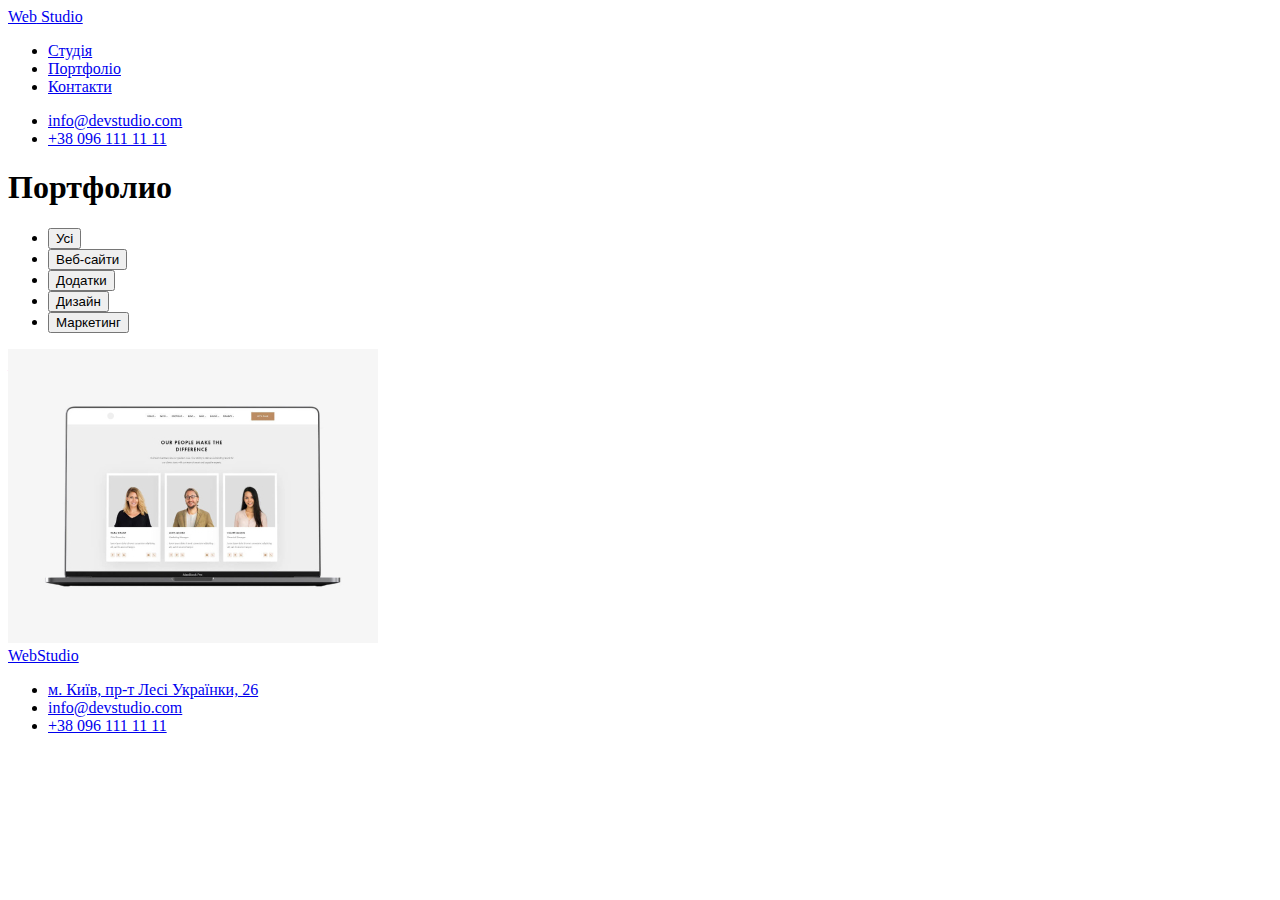
==== portfolio.html @ d1b960c2 "update index.html" ====
<!DOCTYPE html>
<html lang="uk">
  <head>
    <meta charset="UTF-8" />
    <meta http-equiv="X-UA-Compatible" content="IE=edge" />
    <meta name="viewport" content="width=device-width, initial-scale=1.0" />
    <title>Document</title>
  </head>
  <body>
    <!--Шапка сайту-->
    <header>
      <nav>
        <a href="./">
          <span>Web</span>
          Studio
        </a>
        <ul>
          <li>
            <a href="./index.html">Студія</a>
          </li>
          <li>
            <a href="./portfolio.html" class="link">Портфоліо</a>
          </li>
          <li>
            <a href="Посилання на контакти" class="link">Контакти</a>
          </li>
        </ul>
      </nav>
      <ul>
        <li><a href="mailto:">info@devstudio.com</a></li>
        <li><a href="tel:">+38 096 111 11 11</a></li>
      </ul>
    </header>
    <main>
      <section class="">
        <h1 class="">Портфолио</h1>
        <ul class="">
          <li>
            <button class="" type="button">Усі</button>
          </li>
          <li>
            <button class="" type="button">Веб-сайти</button>
          </li>
          <li>
            <button class="" type="button">Додатки</button>
          </li>
          <li>
            <button class="" type="button">Дизайн</button>
          </li>
          <li>
            <button class="" type="button">Маркетинг</button>
          </li>
        </ul>
        <!--Портфоліо-->
        <ul class=""></ul>
        <li>
          <a href="" class="">
            <img class="" src="./images/technokryak.jpg" alt="Технокряк"
            width="370"
          </a>
        </li>
      </section>
    </main>
    <footer>
      <a href="/">WebStudio</a>
      <adress>
        <ul>
          <li>
            <a
              href="https://goo.gl/maps/8LcowiJGbP3ugfM79"
              target="_blank"
              rel="noopener noreferrer nofollow"
              >м. Київ, пр-т Лесі Українки, 26</a
            >
          </li>
          <li><a href="mailto:">info@devstudio.com</a></li>
          <li><a href="tel:">+38 096 111 11 11</a></li>
        </ul>
      </adress>
    </footer>
  </body>
</html>
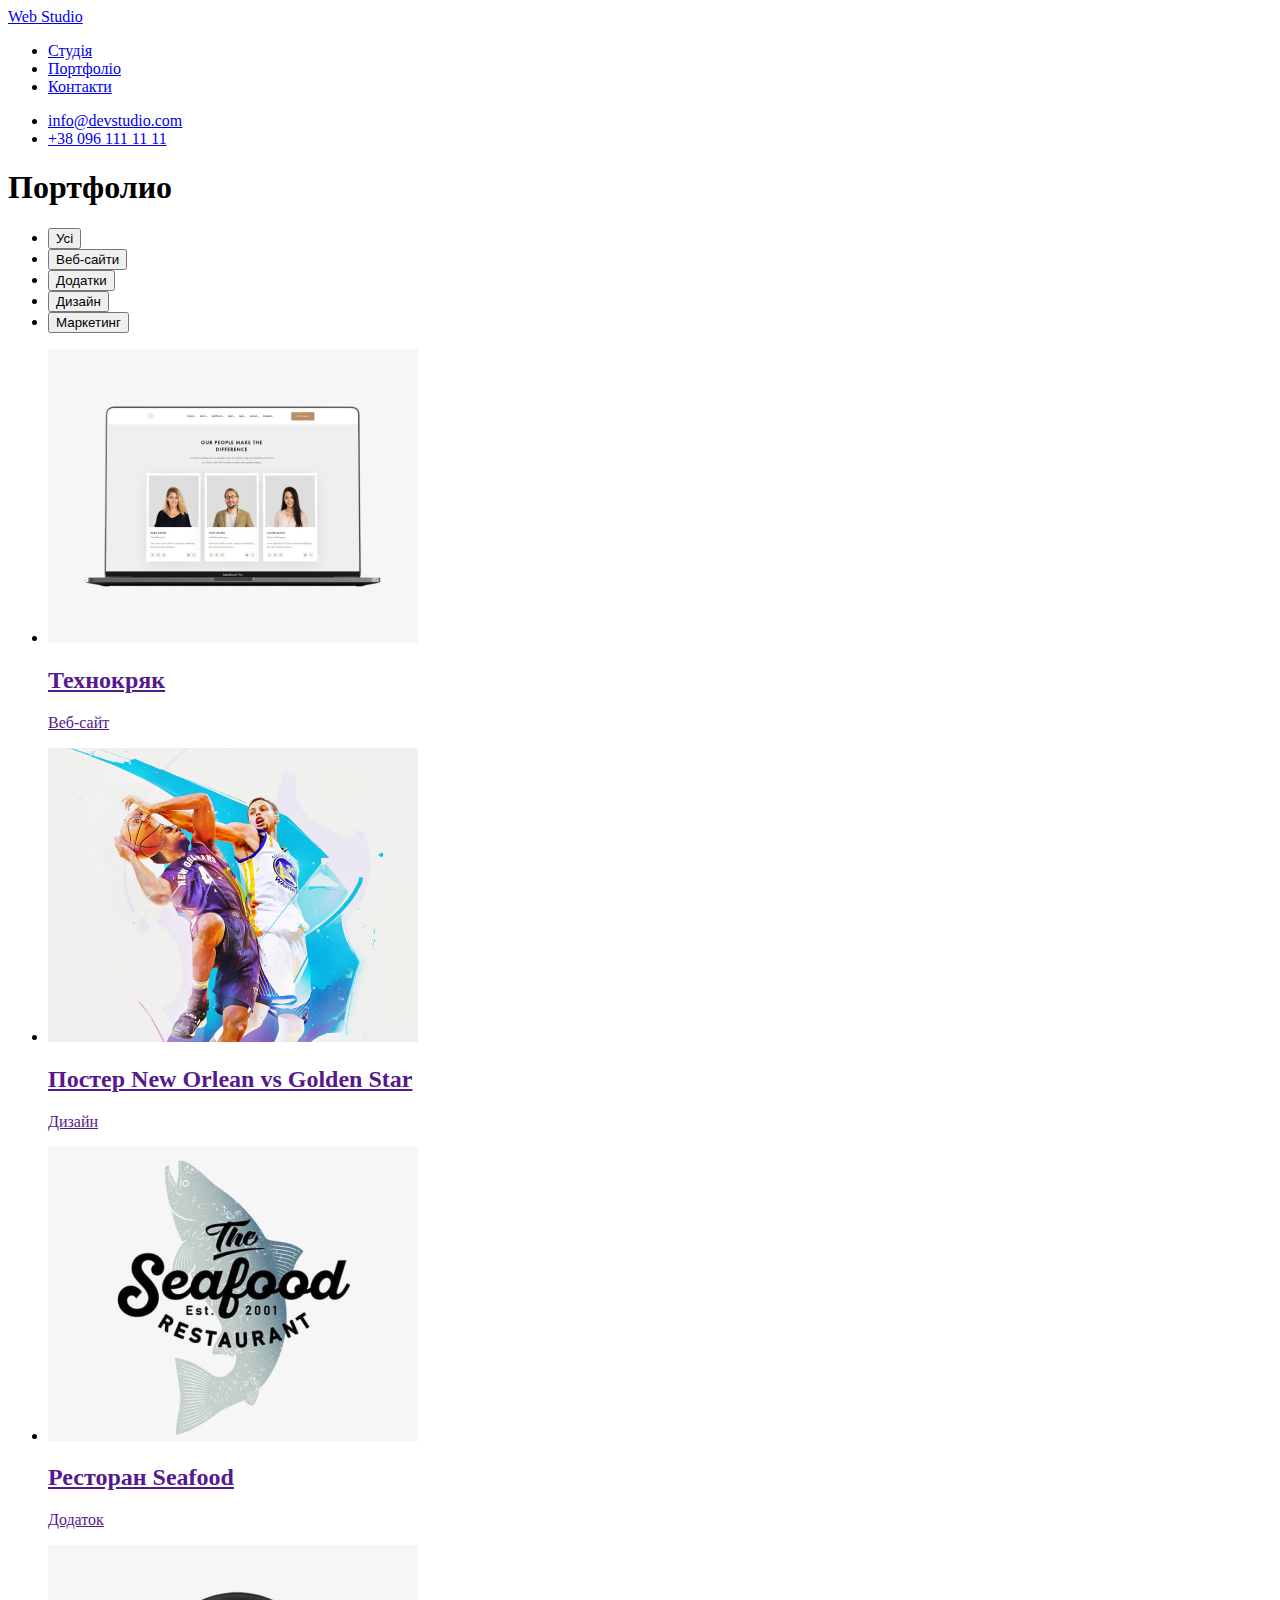
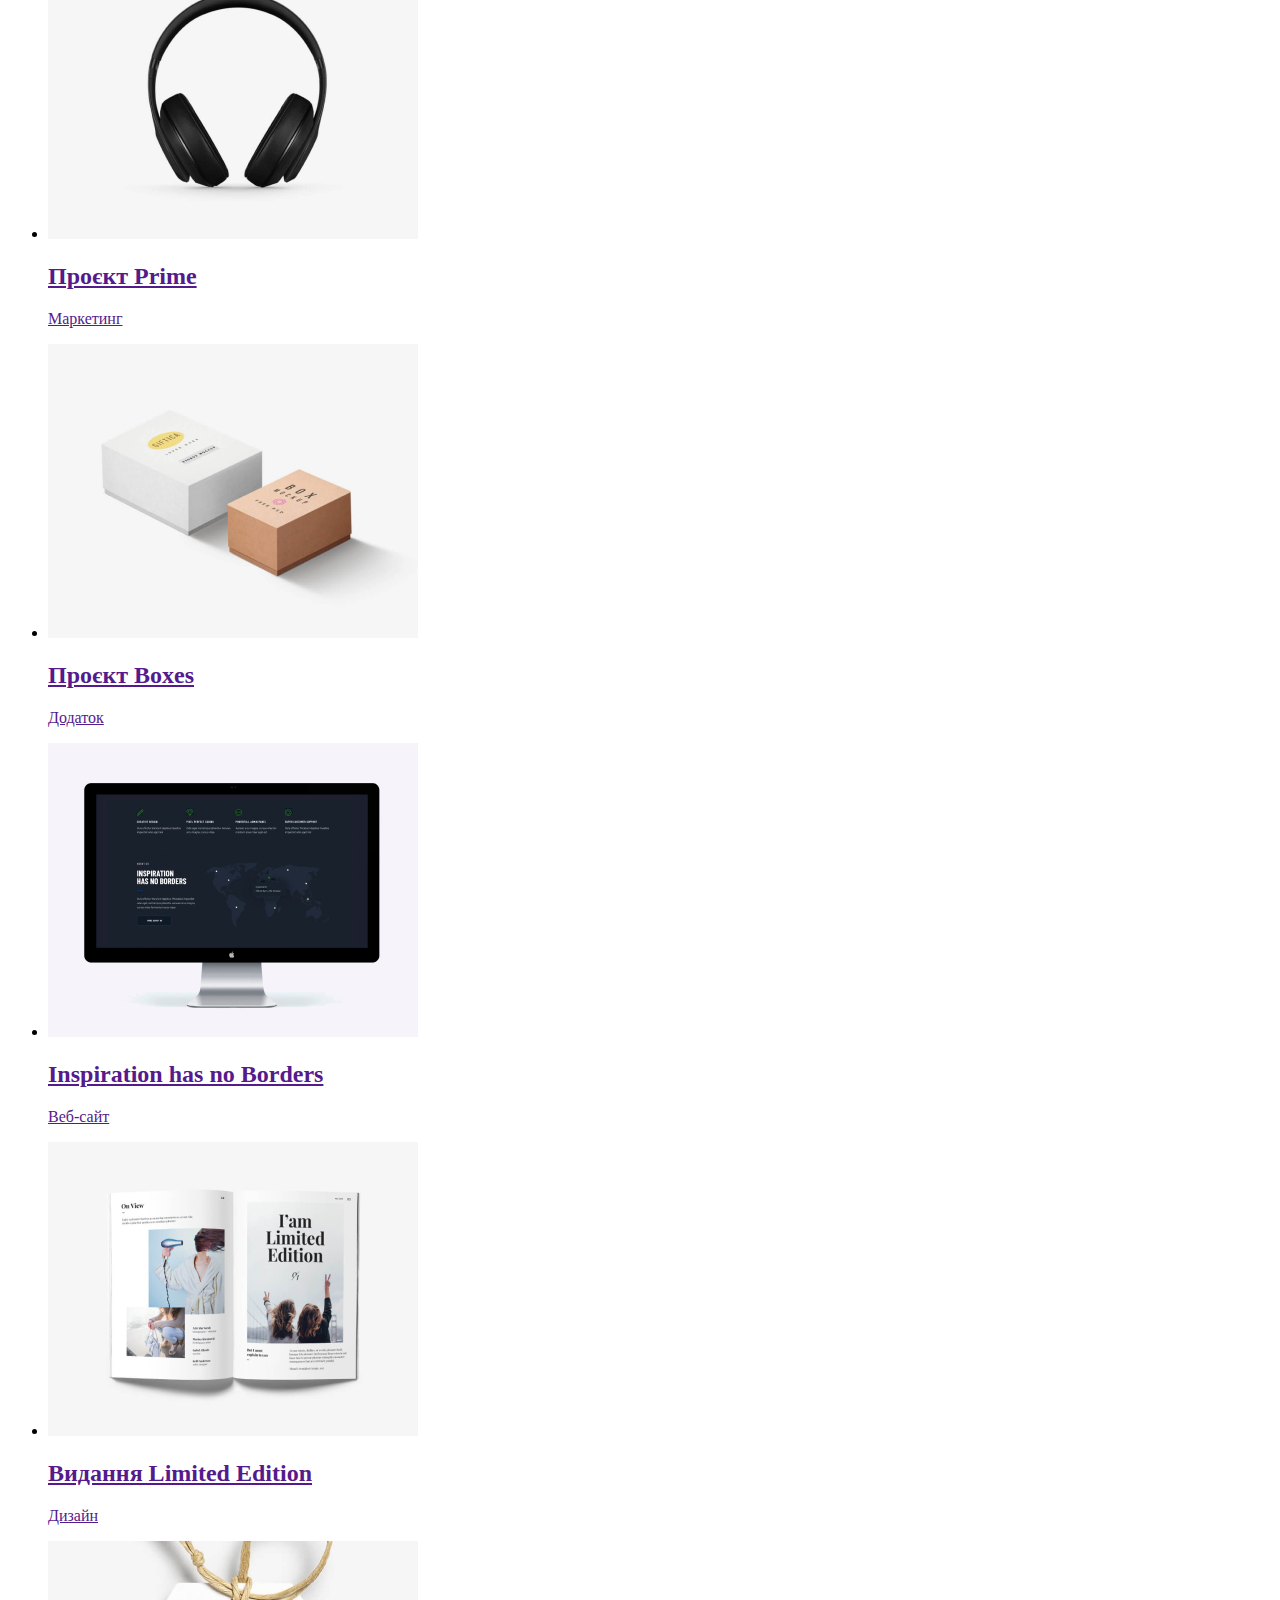
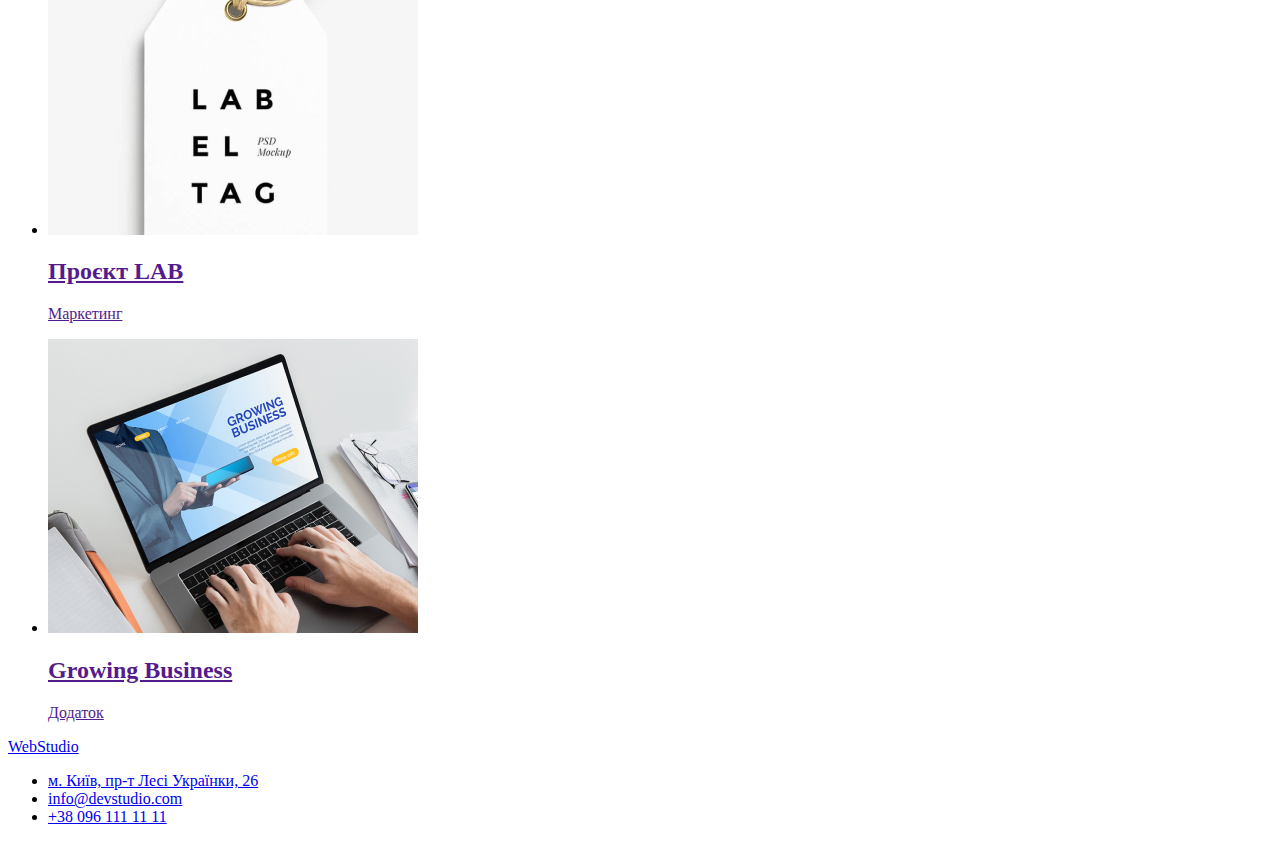
==== commit 05efe0cf: "update index.html" ====
--- a/portfolio.html
+++ b/portfolio.html
@@ -52,13 +52,86 @@
           </li>
         </ul>
         <!--Портфоліо-->
-        <ul class=""></ul>
-        <li>
-          <a href="" class="">
-            <img class="" src="./images/technokryak.jpg" alt="Технокряк"
-            width="370"
-          </a>
-        </li>
+        <ul class="">
+          <li>
+            <a href="" class="">
+              <img class="" src="./images/technokryak.jpg" alt="Технокряк" width="370" />
+              <h2 class="">Технокряк</h2>
+              <p class="">Веб-сайт</p>
+            </a>
+          </li>
+          <li>
+            <a href="" class="">
+              <img
+                class=""
+                src="./images/neworleangoldenstar.jpg"
+                alt="new orlean vs golden star"
+                width="370"
+              />
+              <h2 class="">Постер New Orlean vs Golden Star</h2>
+              <p class="">Дизайн</p>
+            </a>
+          </li>
+          <li>
+            <a href="" class="">
+              <img class="" src="./images/seafood.jpg" alt="restoran sea food" width="370" />
+              <h2 class="">Ресторан Seafood</h2>
+              <p class="">Додаток</p>
+            </a>
+          </li>
+          <li>
+            <a href="" class="">
+              <img class="" src="./images/prime.jpg" alt="prime project" width="370" />
+              <h2 class="">Проєкт Prime</h2>
+              <p class="">Маркетинг</p>
+            </a>
+          </li>
+          <li>
+            <a href="" class="">
+              <img class="" src="./images/boxes.jpg" alt="boxes project" width="370" />
+              <h2 class="">Проєкт Boxes</h2>
+              <p class="">Додаток</p>
+            </a>
+          </li>
+          <li>
+            <a href="" class="">
+              <img
+                class=""
+                src="./images/inspiration.jpg"
+                alt="inspiration has no borders"
+                width="370"
+              />
+              <h2 class="">Inspiration has no Borders</h2>
+              <p class="">Веб-сайт</p>
+            </a>
+          </li>
+          <li>
+            <a href="" class="">
+              <img
+                class=""
+                src="./images/limitededition.jpg"
+                alt="inspiration has no borders"
+                width="370"
+              />
+              <h2 class="">Видання Limited Edition</h2>
+              <p class="">Дизайн</p>
+            </a>
+          </li>
+          <li>
+            <a href="" class="">
+              <img class="" src="./images/lab.jpg" alt="lab project" width="370" />
+              <h2 class="">Проєкт LAB</h2>
+              <p class="">Маркетинг</p>
+            </a>
+          </li>
+          <li>
+            <a href="" class="">
+              <img class="" src="./images/business.jpg" alt="business" width="370" />
+              <h2 class="">Growing Business</h2>
+              <p class="">Додаток</p>
+            </a>
+          </li>
+        </ul>
       </section>
     </main>
     <footer>
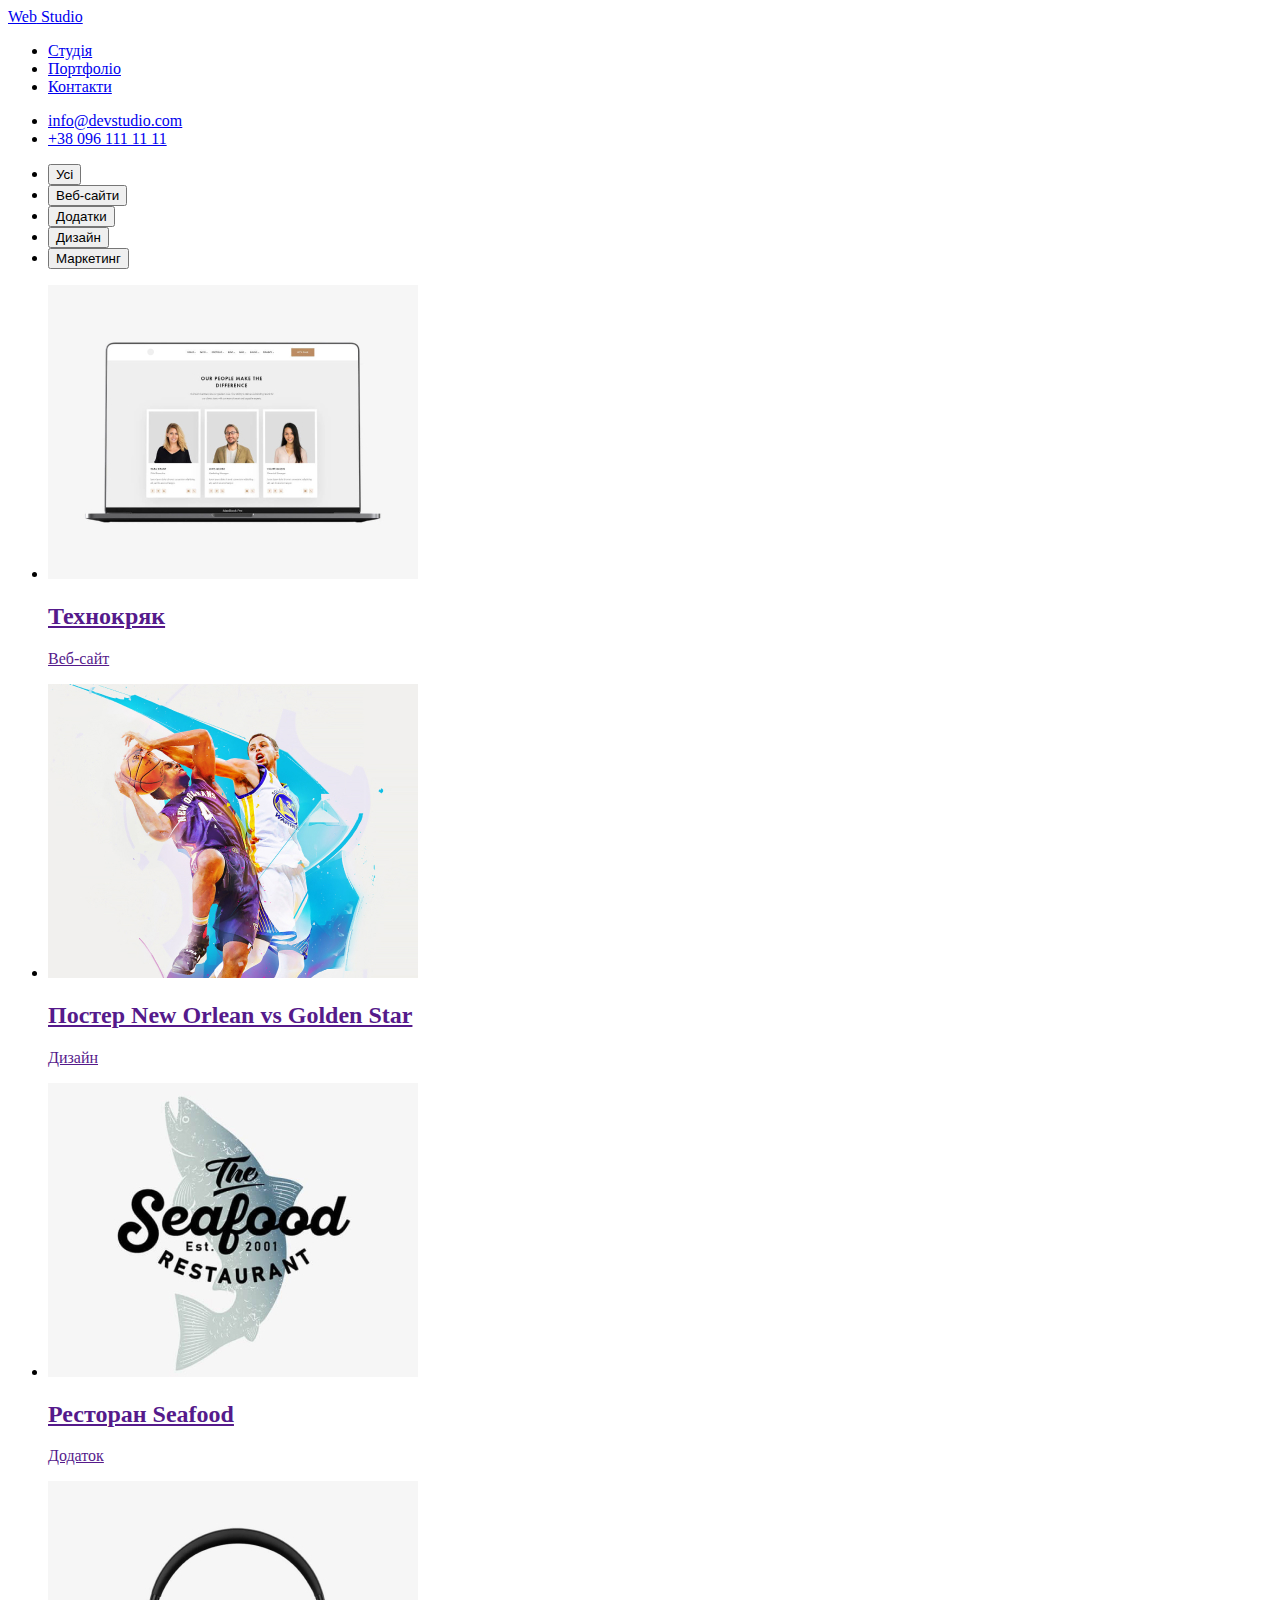
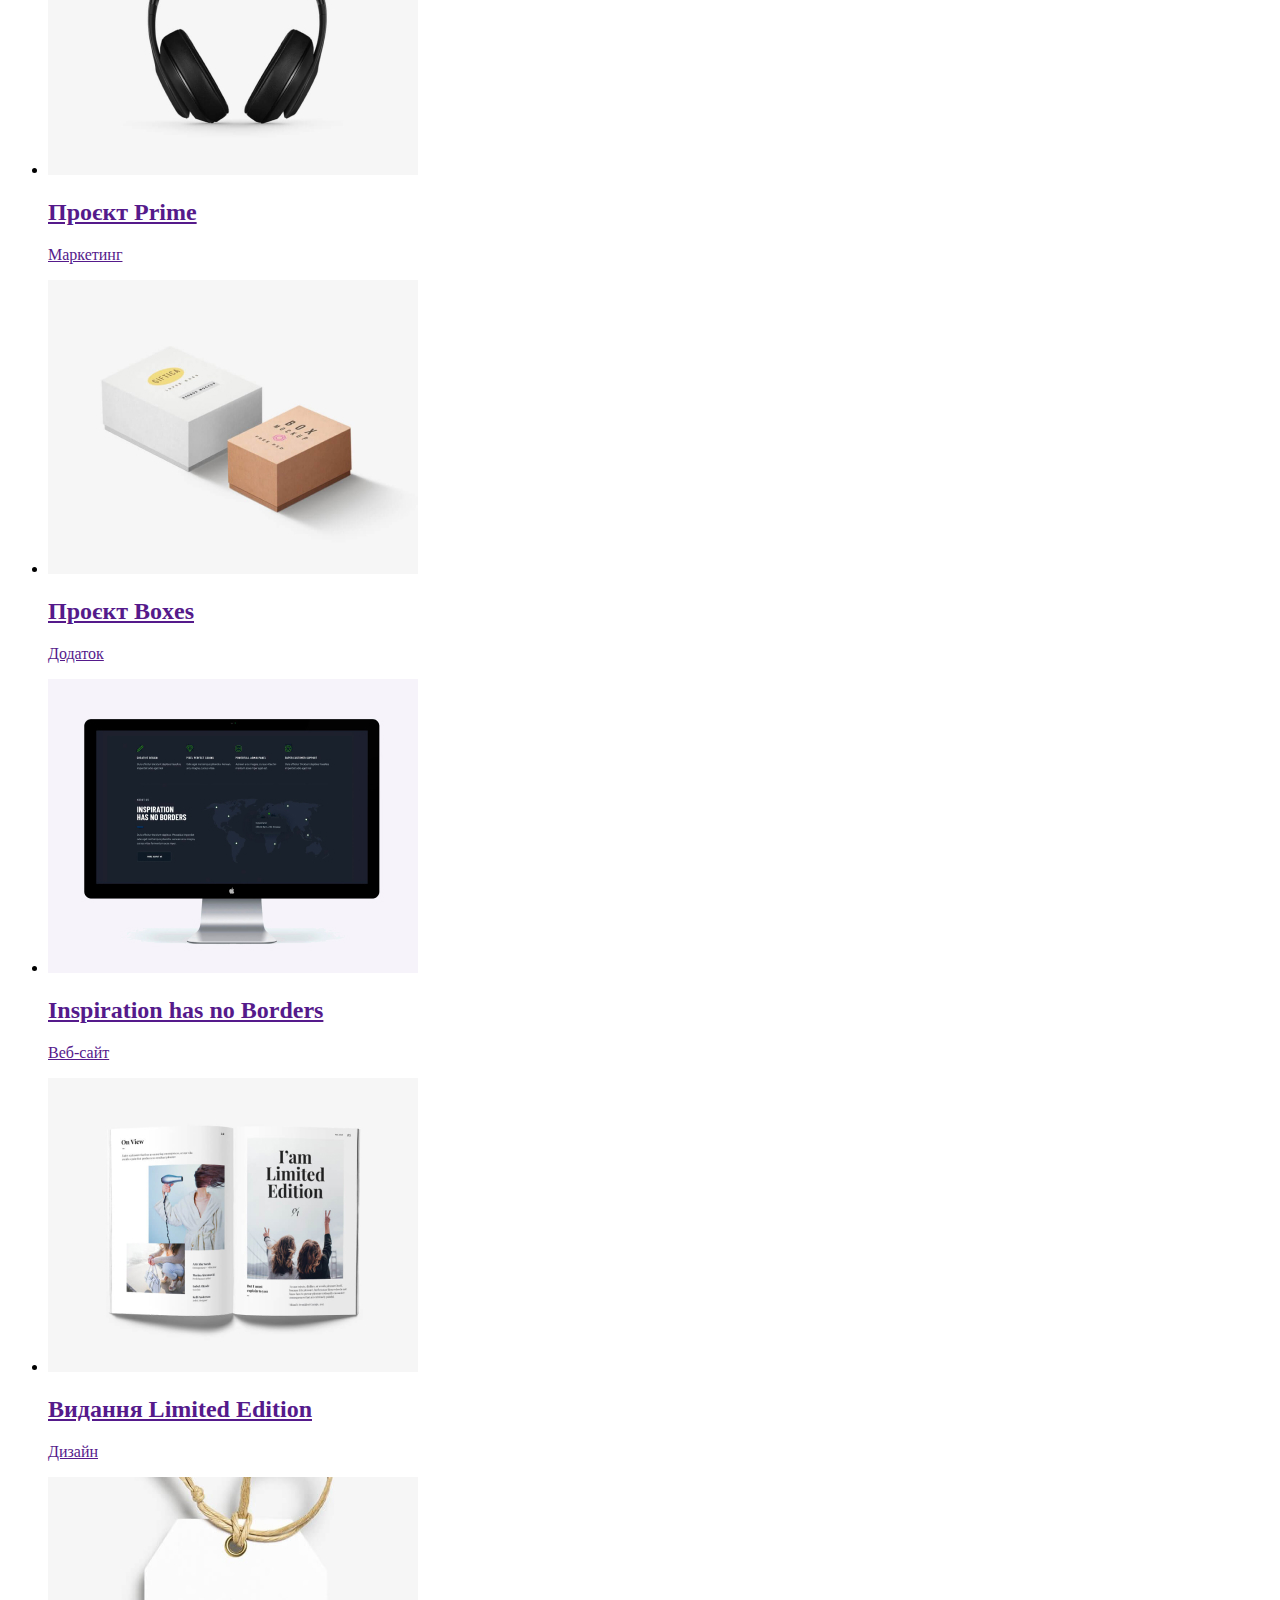
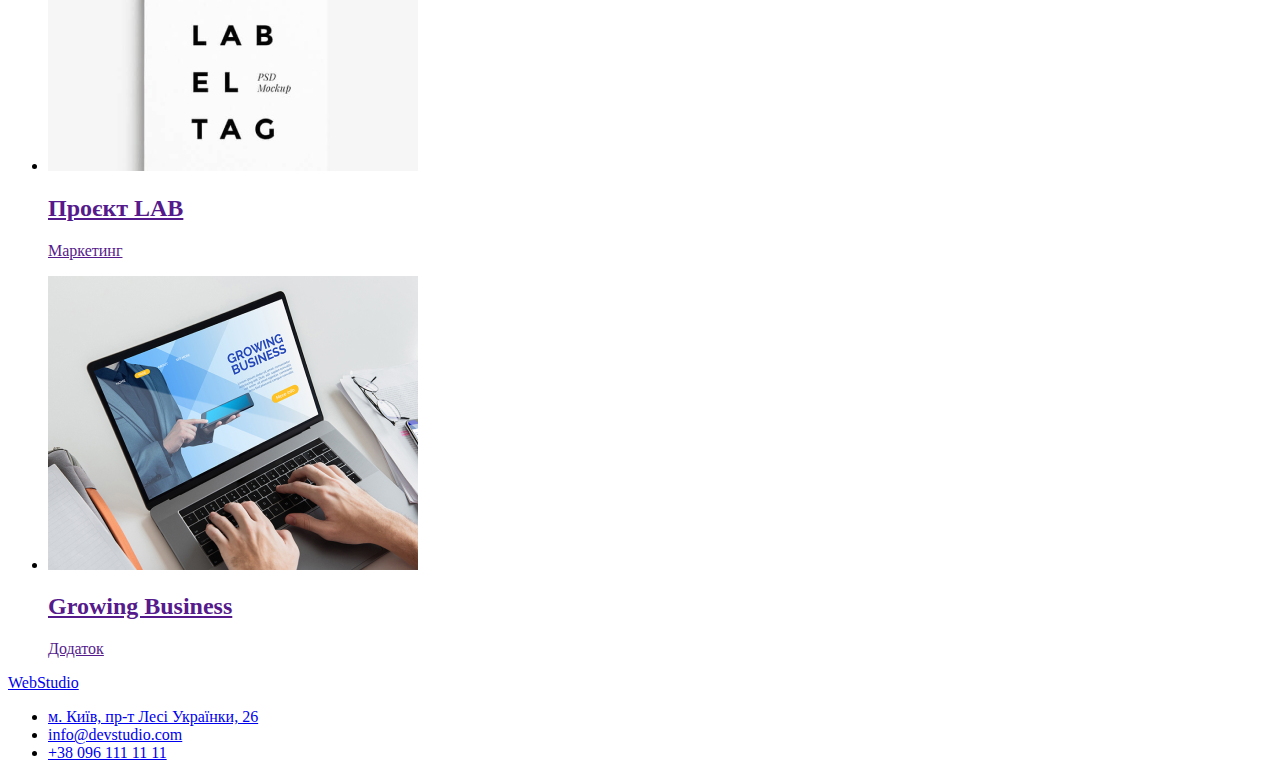
==== commit 63718117: "update index.html" ====
--- a/portfolio.html
+++ b/portfolio.html
@@ -33,7 +33,7 @@
     </header>
     <main>
       <section class="">
-        <h1 class="">Портфолио</h1>
+        <h1 hidden class="">Заголовок</h1>
         <ul class="">
           <li>
             <button class="" type="button">Усі</button>
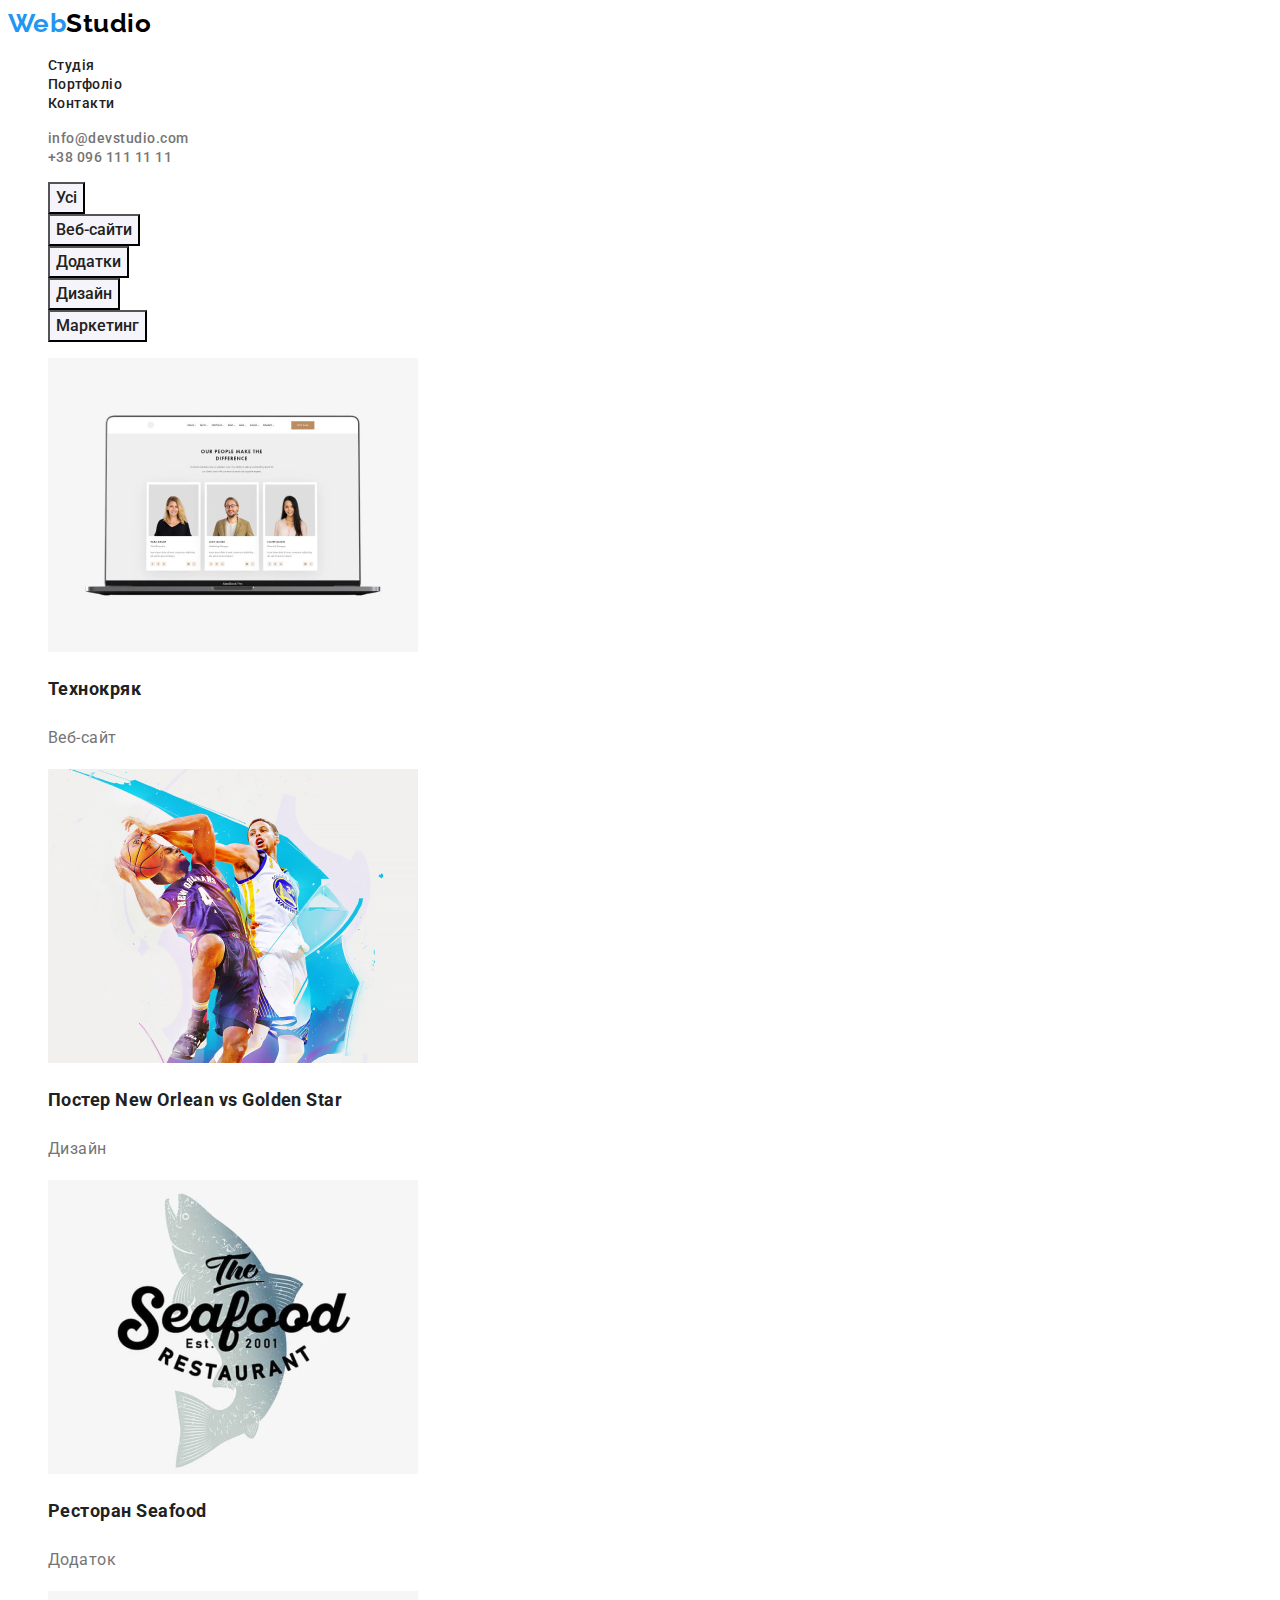
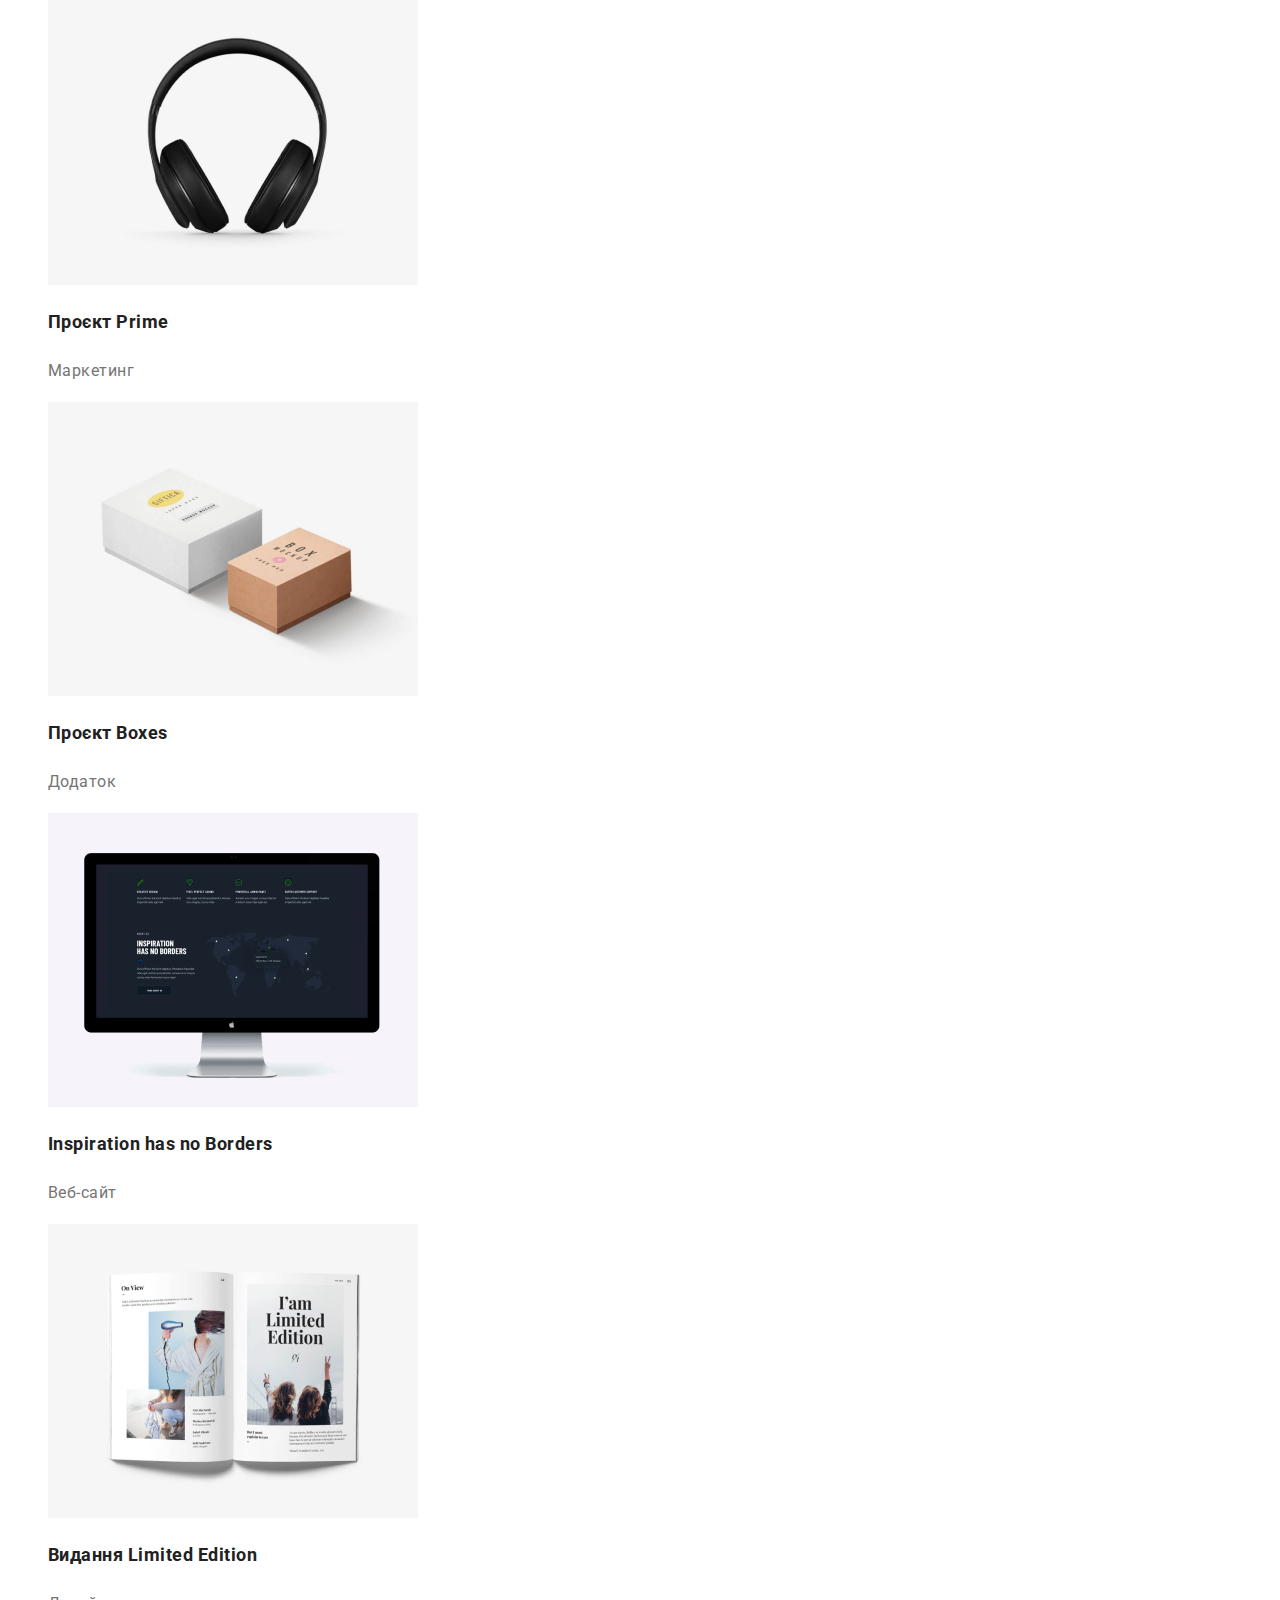
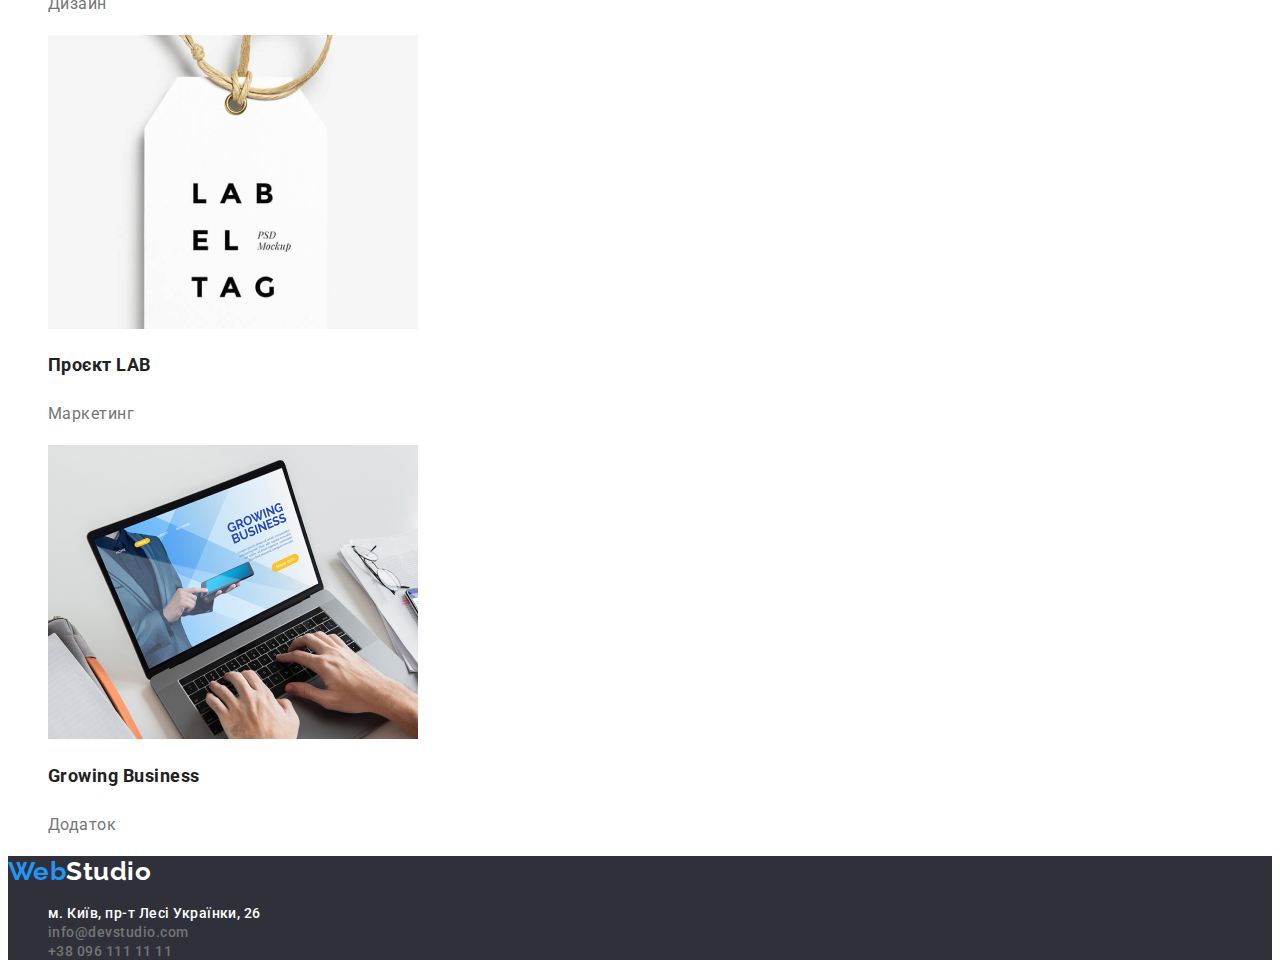
==== commit 123aa18d: "update index.html" ====
--- a/portfolio.html
+++ b/portfolio.html
@@ -5,149 +5,145 @@
     <meta http-equiv="X-UA-Compatible" content="IE=edge" />
     <meta name="viewport" content="width=device-width, initial-scale=1.0" />
     <title>Document</title>
+    <link rel="stylesheet" href="./css/styles.css" />
+    <link rel="preconnect" href="https://fonts.googleapis.com" />
+    <link rel="preconnect" href="https://fonts.gstatic.com" crossorigin />
+    <link
+      href="https://fonts.googleapis.com/css2?family=Raleway:wght@700&family=Roboto:wght@400;500;700;900&display=swap"
+      rel="stylesheet"
+    />
   </head>
   <body>
     <!--Шапка сайту-->
     <header>
       <nav>
-        <a href="./">
-          <span>Web</span>
-          Studio
-        </a>
-        <ul>
+        <a href="./index.html" class="logo"> <span class="logo-accent">Web</span>Studio</a>
+        <ul class="list">
           <li>
-            <a href="./index.html">Студія</a>
+            <a href="./index.html" class="link">Студія</a>
           </li>
           <li>
             <a href="./portfolio.html" class="link">Портфоліо</a>
           </li>
           <li>
-            <a href="Посилання на контакти" class="link">Контакти</a>
+            <a href="./" class="link">Контакти</a>
           </li>
         </ul>
       </nav>
-      <ul>
-        <li><a href="mailto:">info@devstudio.com</a></li>
-        <li><a href="tel:">+38 096 111 11 11</a></li>
+      <ul class="list">
+        <li><a href="mailto:" class="link link-current">info@devstudio.com</a></li>
+        <li><a href="tel:" class="link link-current">+38 096 111 11 11</a></li>
       </ul>
     </header>
     <main>
       <section class="">
-        <h1 hidden class="">Заголовок</h1>
-        <ul class="">
+        <h1 hidden>Заголовок</h1>
+        <ul class="list">
           <li>
-            <button class="" type="button">Усі</button>
+            <button class="buttons-portfolio-categories" type="button">Усі</button>
           </li>
           <li>
-            <button class="" type="button">Веб-сайти</button>
+            <button class="buttons-portfolio-categories" type="button">Веб-сайти</button>
           </li>
           <li>
-            <button class="" type="button">Додатки</button>
+            <button class="buttons-portfolio-categories" type="button">Додатки</button>
           </li>
           <li>
-            <button class="" type="button">Дизайн</button>
+            <button class="buttons-portfolio-categories" type="button">Дизайн</button>
           </li>
           <li>
-            <button class="" type="button">Маркетинг</button>
+            <button class="buttons-portfolio-categories" type="button">Маркетинг</button>
           </li>
         </ul>
         <!--Портфоліо-->
-        <ul class="">
+        <ul class="list">
           <li>
-            <a href="" class="">
-              <img class="" src="./images/technokryak.jpg" alt="Технокряк" width="370" />
-              <h2 class="">Технокряк</h2>
-              <p class="">Веб-сайт</p>
+            <a>
+              <img src="./images/technokryak.jpg" alt="Технокряк" width="370" />
+              <h2 class="names-of-projects">Технокряк</h2>
+              <p class="type-of-project">Веб-сайт</p>
             </a>
           </li>
           <li>
-            <a href="" class="">
+            <a>
               <img
-                class=""
                 src="./images/neworleangoldenstar.jpg"
                 alt="new orlean vs golden star"
                 width="370"
               />
-              <h2 class="">Постер New Orlean vs Golden Star</h2>
-              <p class="">Дизайн</p>
+              <h2 class="names-of-projects">Постер New Orlean vs Golden Star</h2>
+              <p class="type-of-project">Дизайн</p>
             </a>
           </li>
           <li>
-            <a href="" class="">
-              <img class="" src="./images/seafood.jpg" alt="restoran sea food" width="370" />
-              <h2 class="">Ресторан Seafood</h2>
-              <p class="">Додаток</p>
+            <a>
+              <img src="./images/seafood.jpg" alt="restoran sea food" width="370" />
+              <h2 class="names-of-projects">Ресторан Seafood</h2>
+              <p class="type-of-project">Додаток</p>
             </a>
           </li>
           <li>
-            <a href="" class="">
-              <img class="" src="./images/prime.jpg" alt="prime project" width="370" />
-              <h2 class="">Проєкт Prime</h2>
-              <p class="">Маркетинг</p>
+            <a>
+              <img src="./images/prime.jpg" alt="prime project" width="370" />
+              <h2 class="names-of-projects">Проєкт Prime</h2>
+              <p class="type-of-project">Маркетинг</p>
             </a>
           </li>
           <li>
-            <a href="" class="">
-              <img class="" src="./images/boxes.jpg" alt="boxes project" width="370" />
-              <h2 class="">Проєкт Boxes</h2>
-              <p class="">Додаток</p>
+            <a>
+              <img src="./images/boxes.jpg" alt="boxes project" width="370" />
+              <h2 class="names-of-projects">Проєкт Boxes</h2>
+              <p class="type-of-project">Додаток</p>
             </a>
           </li>
           <li>
-            <a href="" class="">
-              <img
-                class=""
-                src="./images/inspiration.jpg"
-                alt="inspiration has no borders"
-                width="370"
-              />
-              <h2 class="">Inspiration has no Borders</h2>
-              <p class="">Веб-сайт</p>
+            <a>
+              <img src="./images/inspiration.jpg" alt="inspiration has no borders" width="370" />
+              <h2 class="names-of-projects">Inspiration has no Borders</h2>
+              <p class="type-of-project">Веб-сайт</p>
             </a>
           </li>
           <li>
-            <a href="" class="">
-              <img
-                class=""
-                src="./images/limitededition.jpg"
-                alt="inspiration has no borders"
-                width="370"
-              />
-              <h2 class="">Видання Limited Edition</h2>
-              <p class="">Дизайн</p>
+            <a>
+              <img src="./images/limitededition.jpg" alt="inspiration has no borders" width="370" />
+              <h2 class="names-of-projects">Видання Limited Edition</h2>
+              <p class="type-of-project">Дизайн</p>
             </a>
           </li>
           <li>
-            <a href="" class="">
-              <img class="" src="./images/lab.jpg" alt="lab project" width="370" />
-              <h2 class="">Проєкт LAB</h2>
-              <p class="">Маркетинг</p>
+            <a>
+              <img src="./images/lab.jpg" alt="lab project" width="370" />
+              <h2 class="names-of-projects">Проєкт LAB</h2>
+              <p class="type-of-project">Маркетинг</p>
             </a>
           </li>
           <li>
-            <a href="" class="">
-              <img class="" src="./images/business.jpg" alt="business" width="370" />
-              <h2 class="">Growing Business</h2>
-              <p class="">Додаток</p>
+            <a>
+              <img src="./images/business.jpg" alt="business" width="370" />
+              <h2 class="names-of-projects">Growing Business</h2>
+              <p class="type-of-project">Додаток</p>
             </a>
           </li>
         </ul>
       </section>
     </main>
-    <footer>
-      <a href="/">WebStudio</a>
+    <footer class="footer-of-page">
+      <a href="./index.html" class="logo">
+        <span class="logo-accent">Web</span><span class="logo-studio">Studio</span></a
+      >
       <adress>
-        <ul>
+        <ul class="list">
           <li>
             <a
               href="https://goo.gl/maps/8LcowiJGbP3ugfM79"
               target="_blank"
               rel="noopener noreferrer nofollow"
+              class="link link-adress"
               >м. Київ, пр-т Лесі Українки, 26</a
             >
           </li>
-          <li><a href="mailto:">info@devstudio.com</a></li>
-          <li><a href="tel:">+38 096 111 11 11</a></li>
+          <li><a href="mailto:" class="link link-current">info@devstudio.com</a></li>
+          <li><a href="tel:" class="link link-current">+38 096 111 11 11</a></li>
         </ul>
       </adress>
     </footer>
--- a/css/styles.css
+++ b/css/styles.css
@@ -0,0 +1,182 @@
+:root {
+--color-primary: #212121;
+--color-logo-accent: #2196F3;
+--color-logo: #000000;
+--color-background-1: #FFFFFF;
+--color-background-2: #2F303A;
+--color-background-3: #F5F5F5;
+--color-background-4: #F5F4FA;
+--color-text: #757575;
+}
+
+/*INDEX.HTML*/
+
+body {
+letter-spacing: 0.03em;
+font-family: 'Roboto' , 'sans-serif';
+color: var(--color-primary);
+background-color: var(--color-background-1);
+}
+
+.logo {
+font-family: 'Raleway','sans-serif';
+font-style: normal;
+font-weight: 700;
+font-size: 26px;
+line-height: 1.19;
+color: black;
+text-decoration: none;
+}
+
+.logo-accent {
+font-family: 'Raleway','sans-serif';
+font-weight: 700;
+font-size: 26px;
+line-height: 1.19;
+text-decoration: none;
+color: var(--color-logo-accent);
+}
+
+.hero-title {
+background-color: var(--color-background-2);
+color: var(--color-background-1);
+font-weight: 900;
+font-size: 44px;
+line-height: 1.363;
+}
+
+.button-order {
+background-color: var(--color-logo-accent);
+color: var(--color-background-1);
+font-family: inherit;
+font-weight: 700;
+font-size: 16px;
+line-height: 1.875;
+}
+
+.button-order:hover {
+cursor: pointer;
+}
+
+.benefits-title {
+font-family: 'Roboto', 'sans-serif';
+font-weight: 700;
+font-size: 14px;
+line-height: 1.14;
+color: var(--color-primary);
+}
+
+.benefits-text {
+font-family: 'Roboto', 'sans-serif';
+font-weight: 400;
+font-size: 14px;
+line-height: 1.71;
+color: #757575;
+}
+
+.our-activities-title {
+font-family: 'Roboto','sans-serif';
+font-weight: 700;
+font-size: 36px;
+line-height: 1.17;
+color: var(--color-primary)
+}
+
+.our-team {
+background-color: var(--color-background-4);
+}
+
+.our-team-title {
+font-family: 'Roboto','sans-serif';
+font-weight: 700;
+font-size: 36px;
+line-height: 1.17;
+color: var(--color-primary)  
+}
+
+.team-cards {
+background-color: var(--color-background-1);
+}
+
+.team-cards-text {
+font-family: 'Roboto','sans-serif';
+font-weight: 500;
+font-size: 16px;
+line-height: 1.17;
+color: var(--color-primary);
+}
+
+.team-cards-description {
+font-family: 'Roboto','sans-serif';
+font-weight: 400;
+font-size: 16px;
+line-height: 1.17;
+color: var(--color-text);
+}
+
+.footer-of-page {
+background-color: var(--color-background-2);
+}
+
+.logo-studio {
+color: var(--color-background-1);
+}
+
+.link {
+text-decoration: none;
+font-family: 'Roboto','sans-serif';
+font-weight: 500;
+font-size: 14px;
+line-height: 1.17;
+color: var(--color-primary);
+}
+
+.link:hover {
+color: var(--color-logo-accent);
+}
+
+
+.list {
+list-style: none;
+}
+
+.link-adress {
+color: var(--color-background-1);
+}
+
+.link-current {
+color: var(--color-text);
+}
+
+/*PORTFOLIO.HTML*/
+
+.buttons-portfolio-categories {
+background-color: var(--color-background-4);
+color: var(--color-primary);
+font-family: inherit;
+font-weight: 500;
+font-size: 16px;
+line-height: 1.625;
+}
+
+.buttons-portfolio-categories:hover {
+cursor: pointer;
+background-color: var(--color-logo-accent);
+color: var(--color-background-1);
+}
+
+.names-of-projects {
+font-family: 'Roboto', 'sans-serif';
+font-weight: 700;
+font-size: 18px;
+line-height: 2;
+color: var(--color-primary);
+}
+
+.type-of-project {
+font-family: 'Roboto', 'sans-serif';
+font-weight: 400;
+font-size: 16px;
+line-height: 1.875;
+color: var(--color-text);
+}